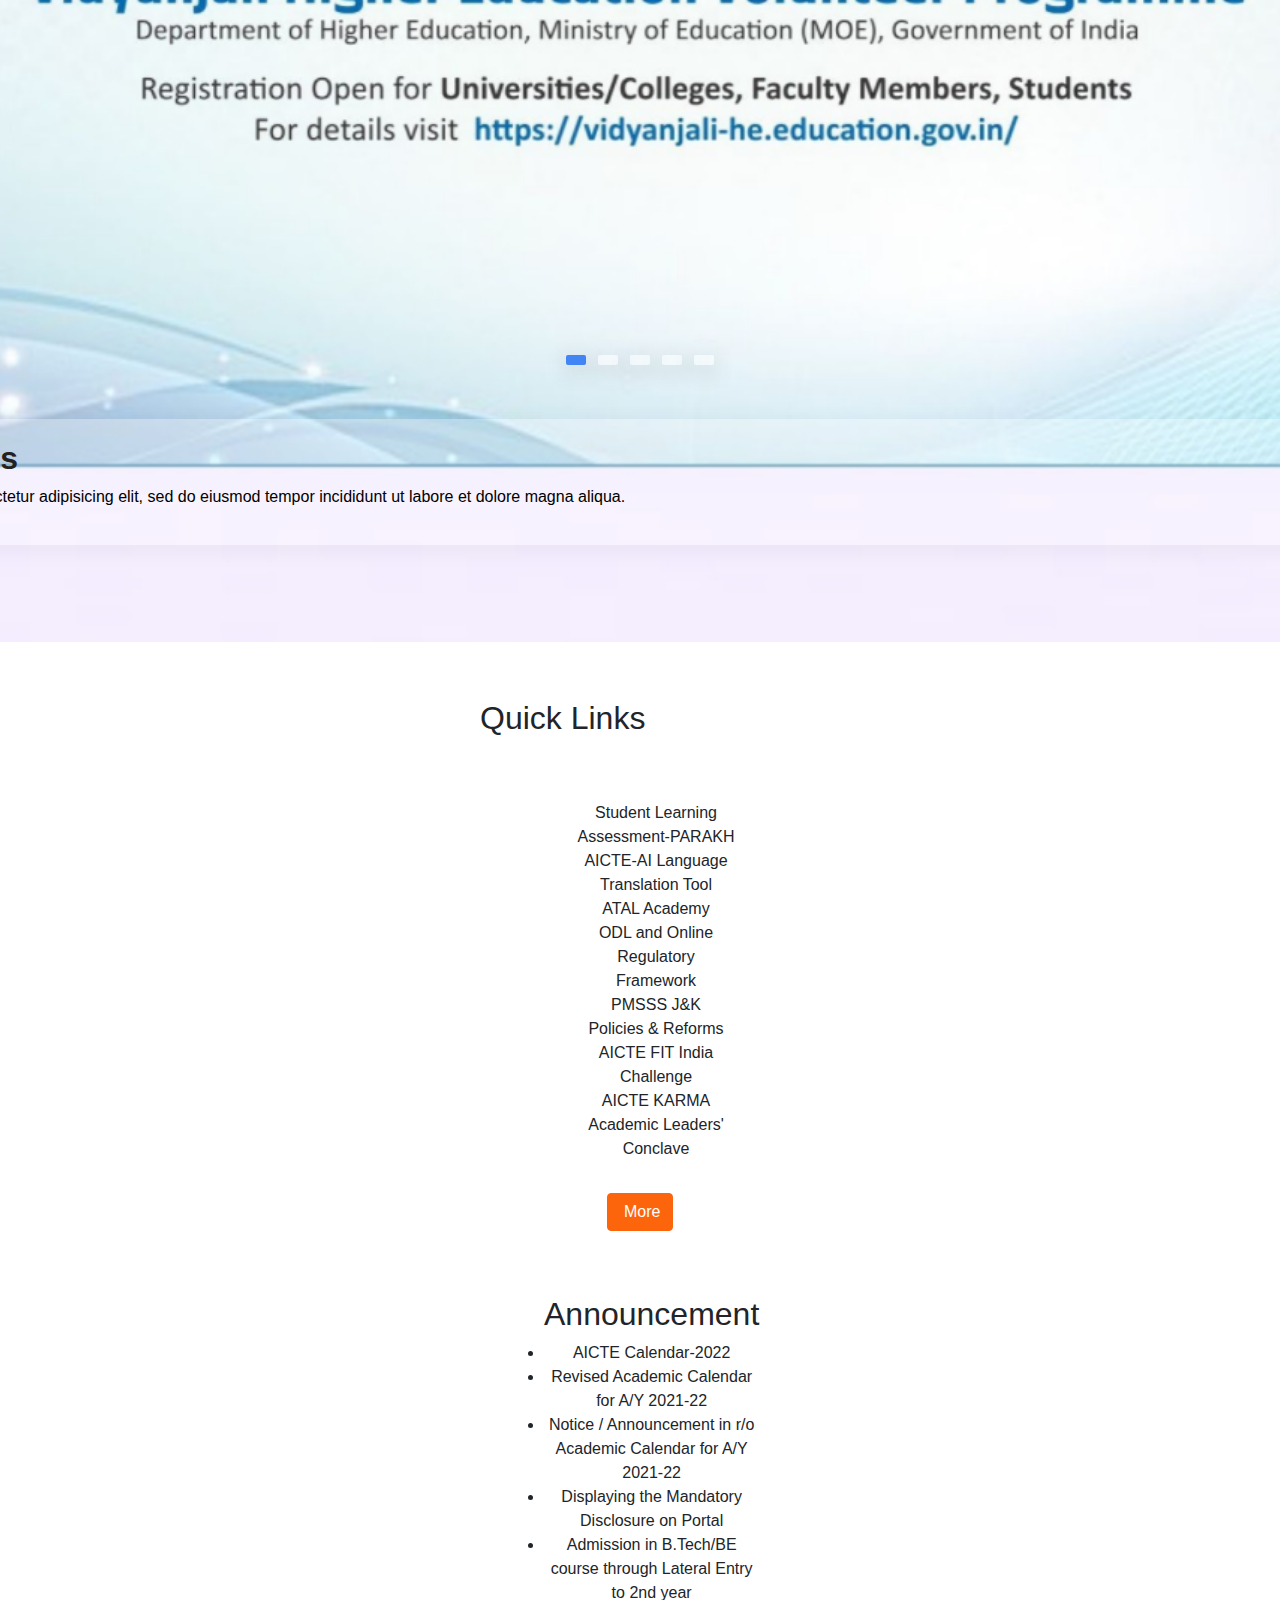
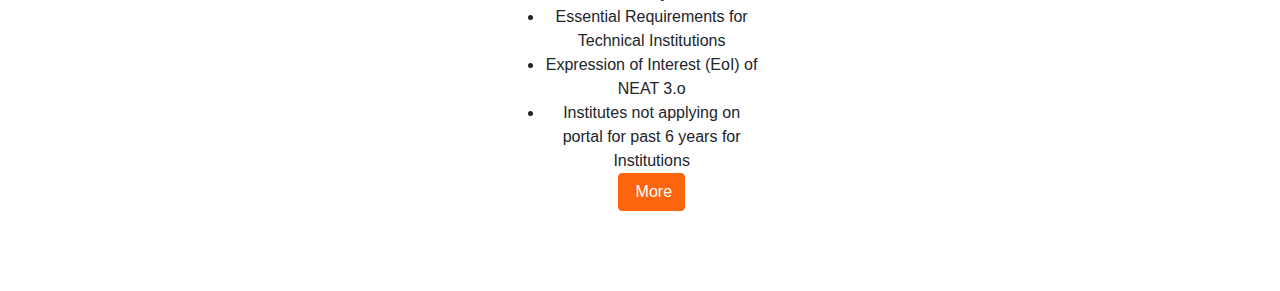
==== home.html @ 205cedb3 "" ====
<!DOCTYPE html>
<html lang="en">

<head>
  <meta charset="UTF-8">
  <meta http-equiv="X-UA-Compatible" content="IE=edge">
  <meta name="viewport" content="width=device-width, initial-scale=1.0">
  <title>Document</title>
  <link rel="stylesheet" href="./assets/bootstrap/css/bootstrap.min.css">
  <link rel="stylesheet" href="/assets/css/home.css">
  <script src="https://code.jquery.com/jquery-1.10.2.js"></script>
  <link rel="stylesheet" href="https://cdnjs.cloudflare.com/ajax/libs/font-awesome/5.15.3/css/all.min.css">
</head>

<body>

  <div class="slider">
    <div class="slide active">
      <img src="./assets/img/1.PNG" alt="">
      <div class="info">
        <h2>Winter Mountains</h2>
        <p>Lorem ipsum dolor sit amet, consectetur adipisicing elit, sed do eiusmod tempor incididunt ut labore et
          dolore magna aliqua.</p>
      </div>
    </div>
    <div class="slide">
      <img src="./assets/img/2.png" alt="">
      <div class="info">
        <h2>Tropical Desert</h2>
        <p>Lorem ipsum dolor sit amet, consectetur adipisicing elit, sed do eiusmod tempor incididunt ut labore et
          dolore magna aliqua.</p>
      </div>
    </div>
    <div class="slide">
      <img src="./assets/img/3.jpg" alt="">
      <div class="info">
        <h2>Steaming Volcanoes</h2>
        <p>Lorem ipsum dolor sit amet, consectetur adipisicing elit, sed do eiusmod tempor incididunt ut labore et
          dolore magna aliqua.</p>
      </div>
    </div>
    <div class="slide">
      <img src="./assets/img/4.jpg" alt="">
      <div class="info">
        <h2>Mountain River</h2>
        <p>Lorem ipsum dolor sit amet, consectetur adipisicing elit, sed do eiusmod tempor incididunt ut labore et
          dolore magna aliqua.</p>
      </div>
    </div>
    <div class="slide">
      <img src="./assets/img/5.jpg" alt="">
      <div class="info">
        <h2>Egypt Pyramids</h2>
        <p>Lorem ipsum dolor sit amet, consectetur adipisicing elit, sed do eiusmod tempor incididunt ut labore et
          dolore magna aliqua.</p>
      </div>
    </div>
    <div class="navigation">
      <i class="fas fa-chevron-left prev-btn"></i>
      <i class="fas fa-chevron-right next-btn"></i>
    </div>
    <div class="navigation-visibility">
      <div class="slide-icon active"></div>
      <div class="slide-icon"></div>
      <div class="slide-icon"></div>
      <div class="slide-icon"></div>
      <div class="slide-icon"></div>
    </div>
  </div>




  <div id="sidebar-first" class="sidebar col-md-3">
    <div class="region region-sidebar-first">
      <div id="block-menu-block-2--2" class="block block-menu-block">

        <h2>Quick Links</h2>

        <div class="parent">
          <div class="child">
            <div class="menu-block-wrapper menu-block-2 menu-name-menu-quick-links parent-mlid-0 menu-level-1">
              <ul class="menu" style="list-style-type: none">
                <li class="first leaf menu-mlid-2004"><a>Student Learning Assessment-PARAKH</a></li>
                <li class="leaf menu-mlid-1967"><a>AICTE-AI Language Translation Tool</a></li>
                <li class="leaf menu-mlid-1830"><a>ATAL Academy</a></li>
                <li class="leaf menu-mlid-1959"><a>ODL and Online Regulatory Framework</a></li>
                <li class="leaf menu-mlid-1716"><a>PMSSS J&amp;K </a></li>
                <li class="leaf menu-mlid-1919"><a>Policies &amp; Reforms</a></li>
                <li class="leaf menu-mlid-2001"><a>AICTE FIT India Challenge</a></li>
                <li class="leaf menu-mlid-2018"><a>AICTE KARMA</a></li>
                <li class="last leaf menu-mlid-2025"><a>Academic Leaders' Conclave </a></li>
              </ul>
            </div>
            <div class="child">
              <div class="content">
                <p><a class="btn btn-primary" href="bureaus/quick-link"><span
                      class="glyphicon glyphicon-plus-sign"></span>&nbsp;More</a></p>
              </div>
            </div>
          </div>

          <div class="child">
            <div class="region region-sidebar-second">
              <div id="block-views-announcement-block--2" class="block block-views">
                <h2>Announcement</h2>
                <div class="content">
                  <div
                    class="view view-announcement view-id-announcement view-display-id-block view-dom-id-a617e29e8ae1b99a4dce8a68656f9aab">
                    <div class="view-content">
                      <div class="views-row views-row-1 views-row-odd views-row-first">
                        <li class="views-field views-field-title"><a target="_blank">AICTE Calendar-2022 </a></li>
                      </div>

                      <div class="views-row views-row-2 views-row-even">
                        <li class="views-field views-field-title"><a target="_blank">Revised Academic Calendar for A/Y
                            2021-22</a></li>
                      </div>

                      <div class="views-row views-row-3 views-row-odd">
                        <li class="views-field views-field-title"><a target="_blank">Notice / Announcement in r/o
                            Academic
                            Calendar for A/Y 2021-22</a></li>
                      </div>

                      <div class="views-row views-row-4 views-row-even">
                        <li class="views-field views-field-title"><a target="_blank">Displaying the Mandatory Disclosure
                            on
                            Portal</a></li>
                      </div>

                      <div class="views-row views-row-5 views-row-odd">
                        <li class="views-field views-field-title"><a target="_blank">Admission in B.Tech/BE course
                            through
                            Lateral Entry to 2nd year</a></li>
                      </div>

                      <div class="views-row views-row-6 views-row-even">
                        <li class="views-field views-field-title"><a target="_blank">Essential Requirements for
                            Technical
                            Institutions</a></li>
                      </div>

                      <div class="views-row views-row-7 views-row-odd">
                        <li class="views-field views-field-title"><a>Expression of Interest (EoI) of NEAT 3.o</a></li>
                      </div>

                      <div class="views-row views-row-8 views-row-even views-row-last">
                        <li class="views-field views-field-title"><a target="_blank">Institutes not applying on portal
                            for past 6
                            years for Institutions</a></>
                      </div>
                    </div>
                  </div>
                </div>
              </div>

              <div id="block-block-8--2" class="block block-block">
                <div class="content">
                  <p><a class="btn btn-primary"><span class="glyphicon glyphicon-plus-sign"></span>&nbsp;More</a></p>
                </div>
              </div>
            </div>
          </div>

        </div>
      </div>
    </div>



  </div>
  </div>
  <script src="./assets/bootstrap/js/bootstrap.min.js"></script>
  <script src="./assets/js/home.js"></script>
</body>

</html>
---- assets/css/home.css ----
@import url('https://fonts.googleapis.com/css2?family=Montserrat:ital,wght@0,200;0,400;0,700;1,100;1,400&display=swap');

.carousel-item img {
    /* position: absolute; */
    object-fit: cover;
    width: 100%;
    top: 0;
    left: 0;
    min-height: 572px;
    background: rgba(0, 0, 0, 0.7);
}

h3,
p {
    color: black;
}

@import url('https://fonts.googleapis.com/css2?family=Poppins:wght@100;200;300;400;500;600;700;800;900&display=swap');

* {
    margin: 0;
    padding: 0;
    box-sizing: border-box;
    font-family: "Poppins", sans-serif;
}

body {
    overflow-x: hidden;
    margin-top: 305px;
    display: flex;
    justify-content: center;
    align-items: center;
    /* background: #000116; */
    flex-direction: column;
}

.slider {
    position: relative;
    /* background: #000116; */
    width: 1920px;
    min-height: 1080px;
    overflow: hidden;
}

.slider .slide {
    position: absolute;
    width: 100%;
    height: 100%;
    clip-path: circle(0% at 0 50%);
}

.slider .slide.active {
    clip-path: circle(150% at 0 50%);
    transition: 2s;
}

.slider .slide img {
    position: absolute;
    width: 100%;
    height: 100%;
    object-fit: contain;
}

.slider .slide .info {
    position: absolute;
    color: #222;
    background: rgba(255, 255, 255, 0.3);
    width: 100%;
    margin-top: 800px;
    margin-left: 50px;
    padding: 20px;
    border-radius: 5px;
    box-shadow: 0 5px 25px rgb(1 1 1 / 5%);
}

.slider .slide .info h2 {
    font-size: 2em;
    font-weight: 800;
}

.slider .slide .info p {
    font-size: 1em;
    font-weight: 400;
}

.navigation {
    height: 500px;
    display: flex;
    align-items: center;
    justify-content: space-between;
    opacity: 0;
    transition: opacity 0.5s ease;
}

.slider:hover .navigation {
    opacity: 1;
}

.prev-btn,
.next-btn {
    z-index: 999;
    font-size: 2em;
    color: #222;
    background: rgba(255, 255, 255, 0.8);
    padding: 10px;
    cursor: pointer;
}

.prev-btn {
    border-top-right-radius: 3px;
    border-bottom-right-radius: 3px;
}

.next-btn {
    border-top-left-radius: 3px;
    border-bottom-left-radius: 3px;
}

.navigation-visibility {
    z-index: 999;
    display: flex;
    justify-content: center;
}

.navigation-visibility .slide-icon {
    z-index: 999;
    background: rgba(255, 255, 255, 0.5);
    width: 20px;
    height: 10px;
    transform: translateY(-50px);
    margin: 286px 6px;
    border-radius: 2px;
    box-shadow: 0 5px 25px rgb(1 1 1 / 20%);
}

.navigation-visibility .slide-icon.active {
    background: #4285F4;
}

@media (max-width: 900px) {
    .slider {
        width: 100%;
    }

    .slider .slide .info {
        position: relative;
        width: 80%;
        margin-left: auto;
        margin-right: auto;
    }
}

@media (max-width: 500px) {
    .slider .slide .info h2 {
        font-size: 1.8em;
        line-height: 40px;
    }

    .slider .slide .info p {
        font-size: 0.9em;
    }
}

.parent {
    margin: 1rem;
    padding: 2rem 2rem;
    text-align: center;
  }
  .child {
    display: inline-block;
    padding: 1rem 1rem;
    vertical-align: middle;
  }
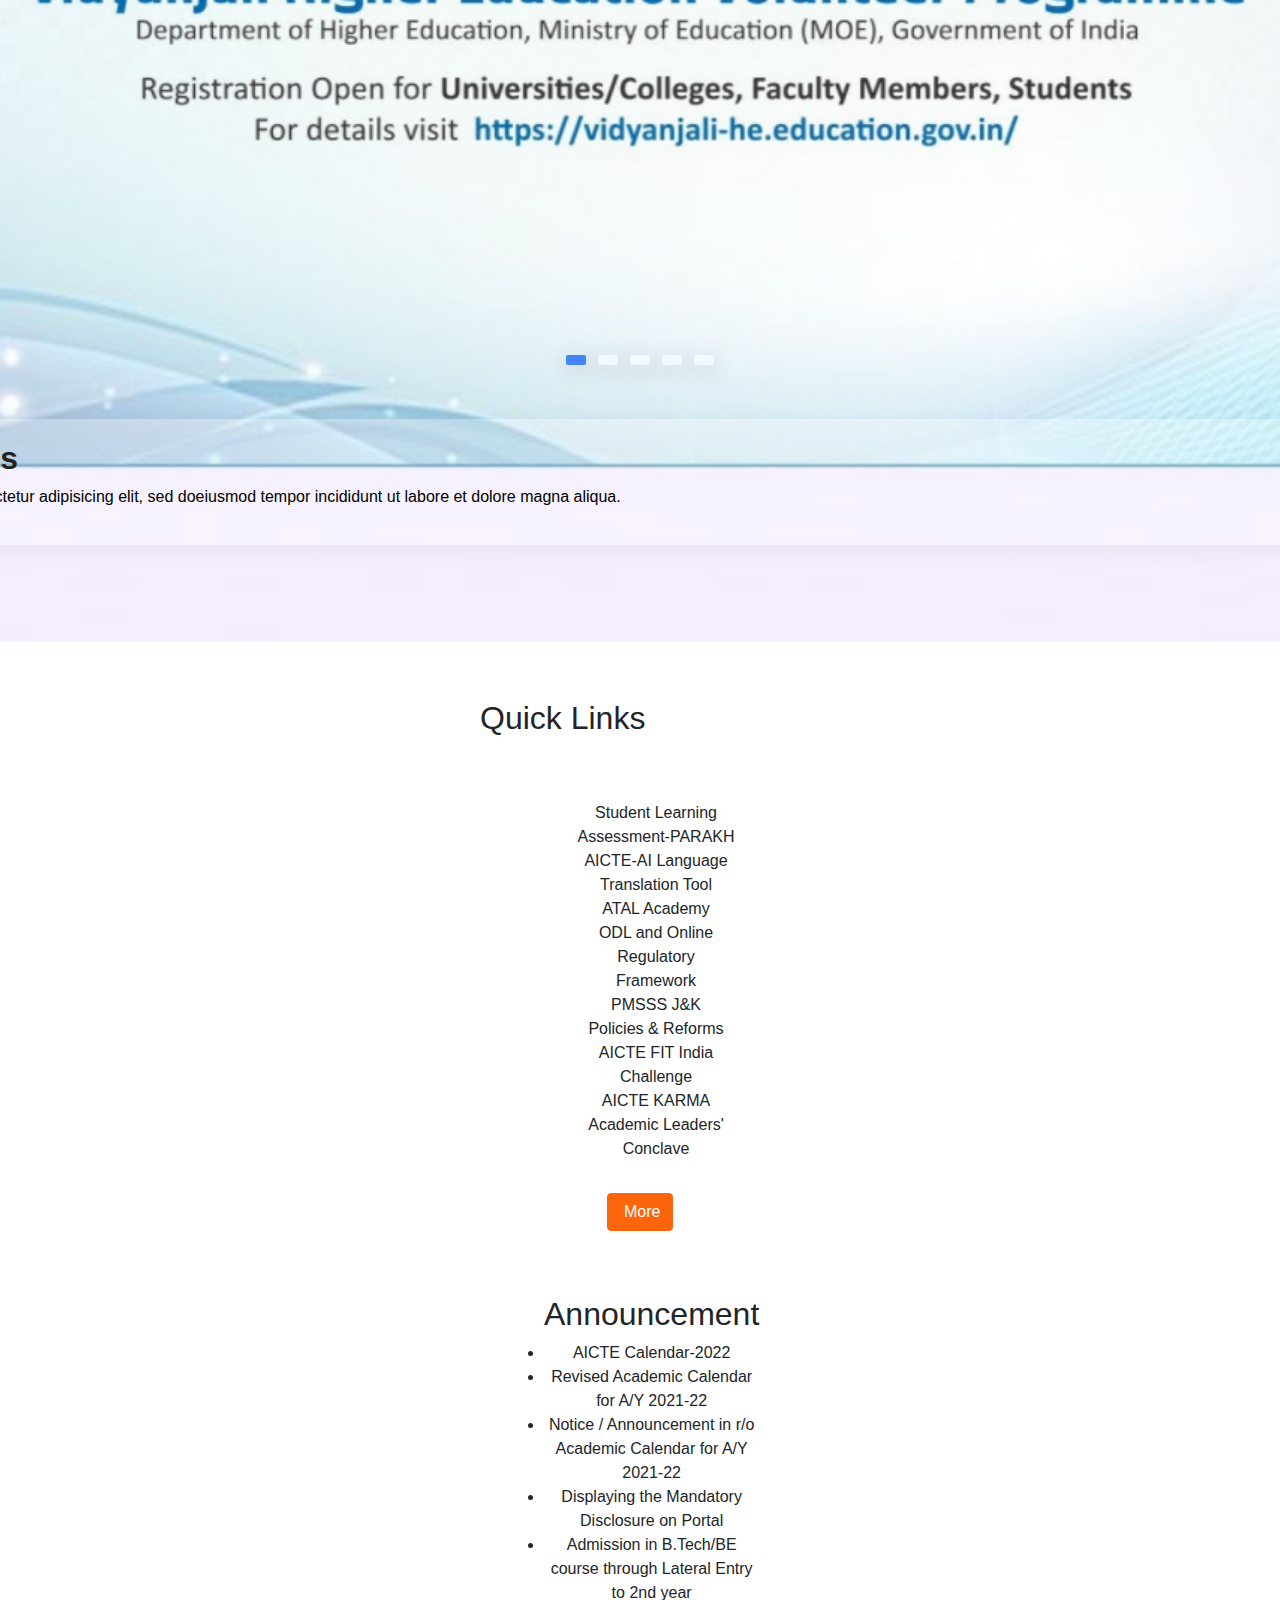
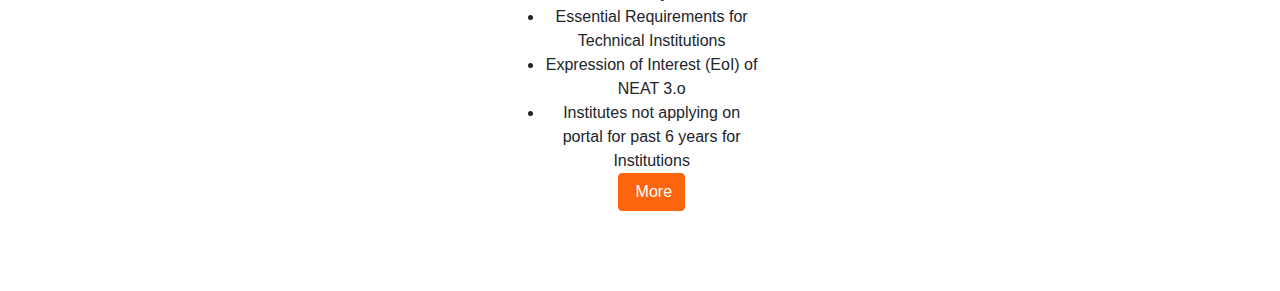
==== commit 5e00245c: "Merge branch 'main' of https://github.com/SSM200/SIH_March_2022" ====
--- a/home.html
+++ b/home.html
@@ -10,17 +10,31 @@
   <link rel="stylesheet" href="/assets/css/home.css">
   <script src="https://code.jquery.com/jquery-1.10.2.js"></script>
   <link rel="stylesheet" href="https://cdnjs.cloudflare.com/ajax/libs/font-awesome/5.15.3/css/all.min.css">
+  
+  <script src="./assets/bootstrap/js/bootstrap.min.js"></script>
+  <script src="./assets/js/home.js"></script>
 </head>
 
 <body>
+  <!--Navigation bar-->
+  <div id="nav-placeholder">
+
+  </div>
+
+  <script>
+    $(function () {
+      $("#nav-placeholder").load("nav.html");
+    });
+  </script>
+  <!--end of Navigation bar-->
 
   <div class="slider">
     <div class="slide active">
       <img src="./assets/img/1.PNG" alt="">
       <div class="info">
         <h2>Winter Mountains</h2>
-        <p>Lorem ipsum dolor sit amet, consectetur adipisicing elit, sed do eiusmod tempor incididunt ut labore et
-          dolore magna aliqua.</p>
+        <p>Lorem ipsum dolor sit amet, consectetur adipisicing elit, sed doeiusmod tempor incididunt ut labore et dolore
+          magna aliqua.</p>
       </div>
     </div>
     <div class="slide">
@@ -146,9 +160,7 @@
                       </div>
 
                       <div class="views-row views-row-8 views-row-even views-row-last">
-                        <li class="views-field views-field-title"><a target="_blank">Institutes not applying on portal
-                            for past 6
-                            years for Institutions</a></>
+                        <li class="views-field views-field-title"><a target="_blank">Institutes not applying on portal for past 6 years for Institutions</a></li>
                       </div>
                     </div>
                   </div>
@@ -170,9 +182,6 @@
 
 
   </div>
-  </div>
-  <script src="./assets/bootstrap/js/bootstrap.min.js"></script>
-  <script src="./assets/js/home.js"></script>
 </body>
 
 </html>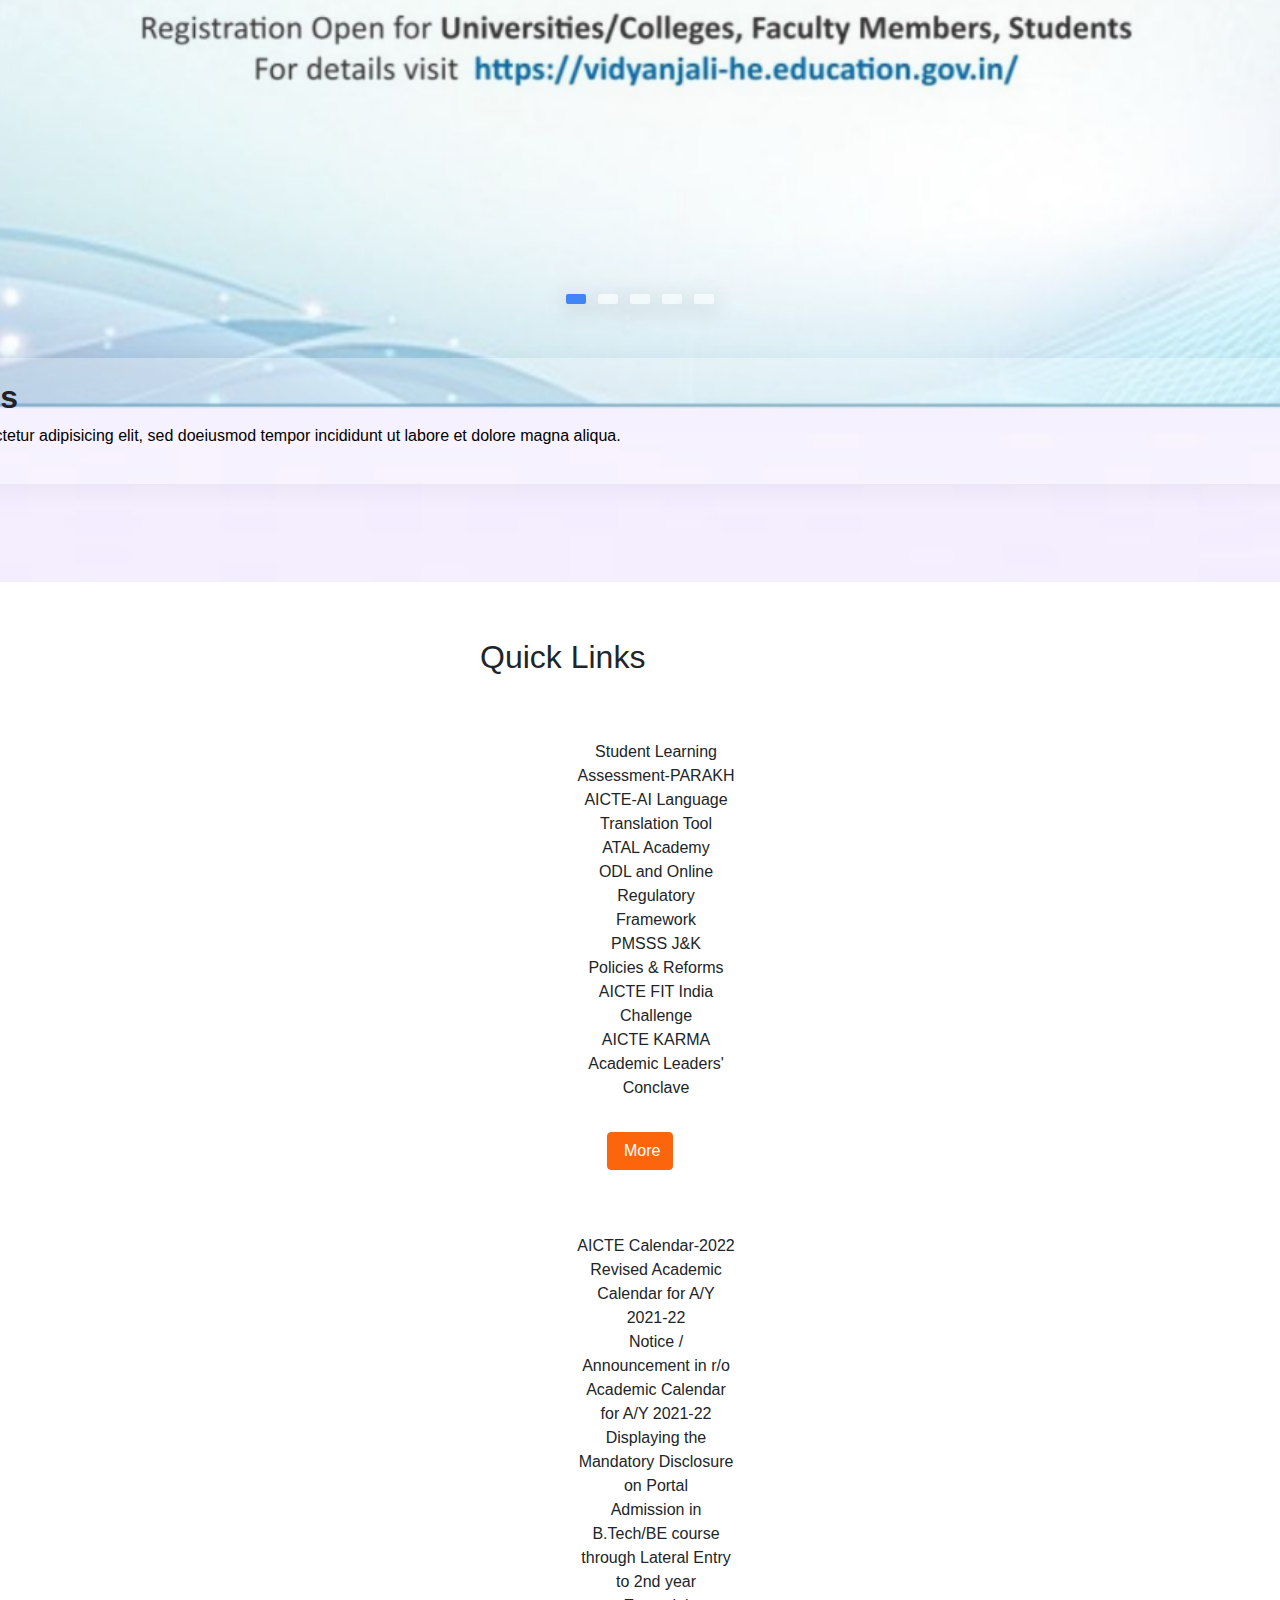
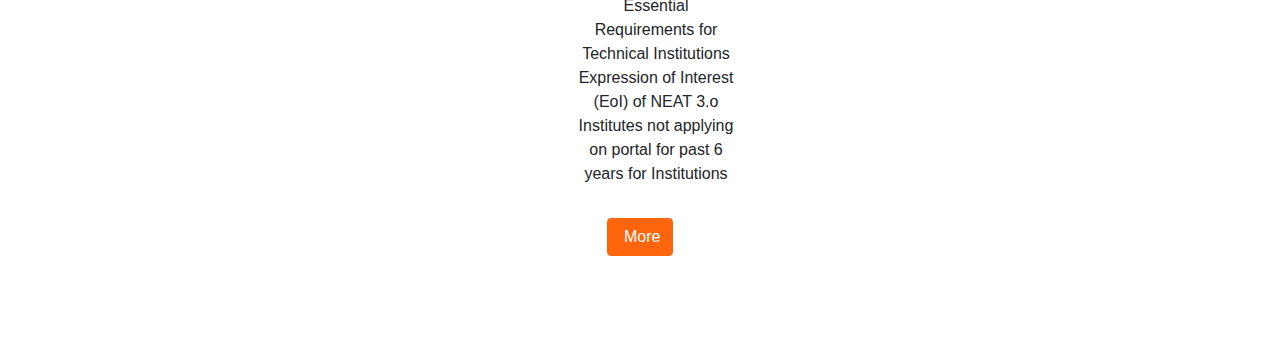
==== commit 6ab910de: "" ====
--- a/home.html
+++ b/home.html
@@ -115,62 +115,22 @@
           </div>
 
           <div class="child">
-            <div class="region region-sidebar-second">
-              <div id="block-views-announcement-block--2" class="block block-views">
-                <h2>Announcement</h2>
-                <div class="content">
-                  <div
-                    class="view view-announcement view-id-announcement view-display-id-block view-dom-id-a617e29e8ae1b99a4dce8a68656f9aab">
-                    <div class="view-content">
-                      <div class="views-row views-row-1 views-row-odd views-row-first">
-                        <li class="views-field views-field-title"><a target="_blank">AICTE Calendar-2022 </a></li>
-                      </div>
-
-                      <div class="views-row views-row-2 views-row-even">
-                        <li class="views-field views-field-title"><a target="_blank">Revised Academic Calendar for A/Y
-                            2021-22</a></li>
-                      </div>
-
-                      <div class="views-row views-row-3 views-row-odd">
-                        <li class="views-field views-field-title"><a target="_blank">Notice / Announcement in r/o
-                            Academic
-                            Calendar for A/Y 2021-22</a></li>
-                      </div>
-
-                      <div class="views-row views-row-4 views-row-even">
-                        <li class="views-field views-field-title"><a target="_blank">Displaying the Mandatory Disclosure
-                            on
-                            Portal</a></li>
-                      </div>
-
-                      <div class="views-row views-row-5 views-row-odd">
-                        <li class="views-field views-field-title"><a target="_blank">Admission in B.Tech/BE course
-                            through
-                            Lateral Entry to 2nd year</a></li>
-                      </div>
-
-                      <div class="views-row views-row-6 views-row-even">
-                        <li class="views-field views-field-title"><a target="_blank">Essential Requirements for
-                            Technical
-                            Institutions</a></li>
-                      </div>
-
-                      <div class="views-row views-row-7 views-row-odd">
-                        <li class="views-field views-field-title"><a>Expression of Interest (EoI) of NEAT 3.o</a></li>
-                      </div>
-
-                      <div class="views-row views-row-8 views-row-even views-row-last">
-                        <li class="views-field views-field-title"><a target="_blank">Institutes not applying on portal for past 6 years for Institutions</a></li>
-                      </div>
-                    </div>
-                  </div>
-                </div>
-              </div>
-
-              <div id="block-block-8--2" class="block block-block">
-                <div class="content">
-                  <p><a class="btn btn-primary"><span class="glyphicon glyphicon-plus-sign"></span>&nbsp;More</a></p>
-                </div>
+            <div class="menu-block-wrapper menu-block-2 menu-name-menu-quick-links parent-mlid-0 menu-level-1">
+              <ul class="menu" style="list-style-type: none">
+                <li class="first leaf menu-mlid-2004"><a>AICTE Calendar-2022</a></li>
+                <li class="leaf menu-mlid-1967"><a>Revised Academic Calendar for A/Y 2021-22</a></li>
+                <li class="leaf menu-mlid-1830"><a>Notice / Announcement in r/o Academic Calendar for A/Y 2021-22</a></li>
+                <li class="leaf menu-mlid-1959"><a>Displaying the Mandatory Disclosure on Portal</a></li>
+                <li class="leaf menu-mlid-1716"><a>Admission in B.Tech/BE course through Lateral Entry to 2nd year</a></li>
+                <li class="leaf menu-mlid-1919"><a>Essential Requirements for Technical Institutions</a></li>
+                <li class="leaf menu-mlid-2001"><a>Expression of Interest (EoI) of NEAT 3.o</a></li>
+                <li class="leaf menu-mlid-2018"><a>Institutes not applying on portal for past 6 years for Institutions</a></li>
+              </ul>
+            </div>
+            <div class="child">
+              <div class="content">
+                <p><a class="btn btn-primary" href="bureaus/quick-link"><span
+                      class="glyphicon glyphicon-plus-sign"></span>&nbsp;More</a></p>
               </div>
             </div>
           </div>
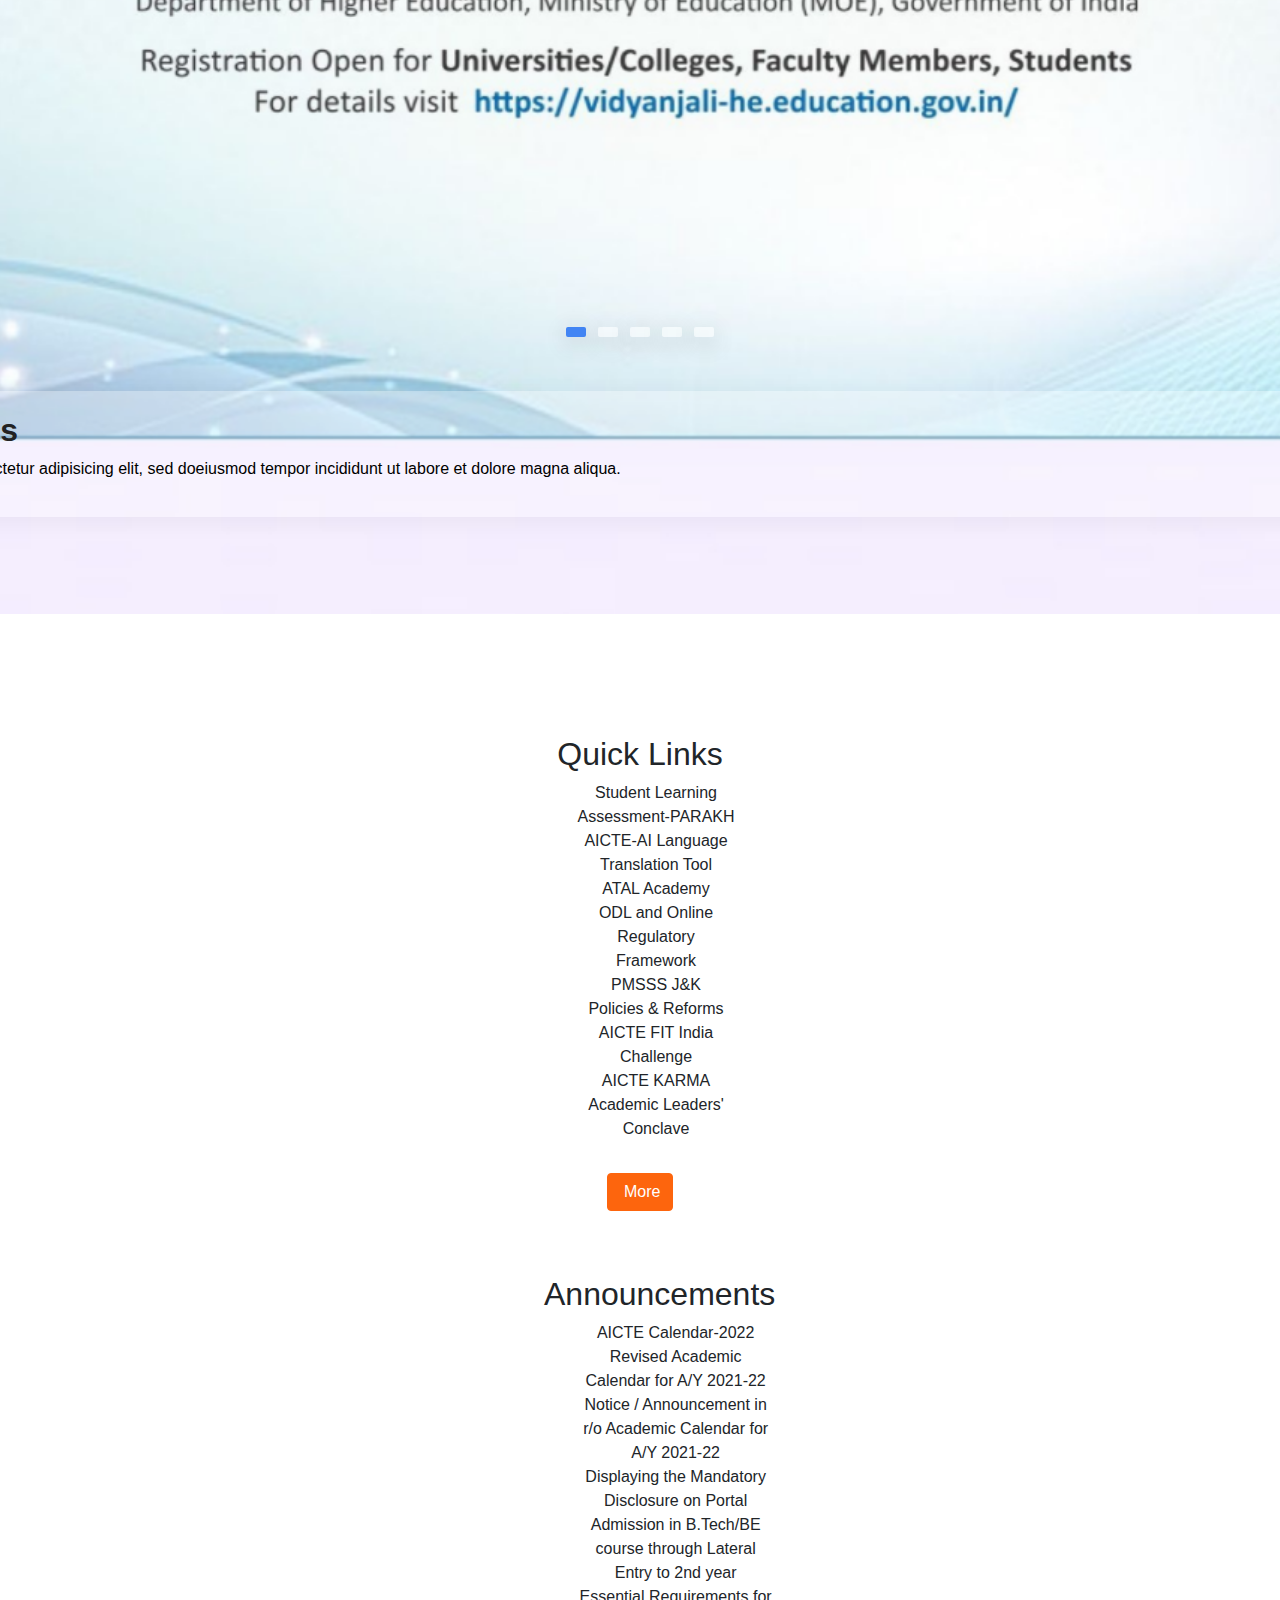
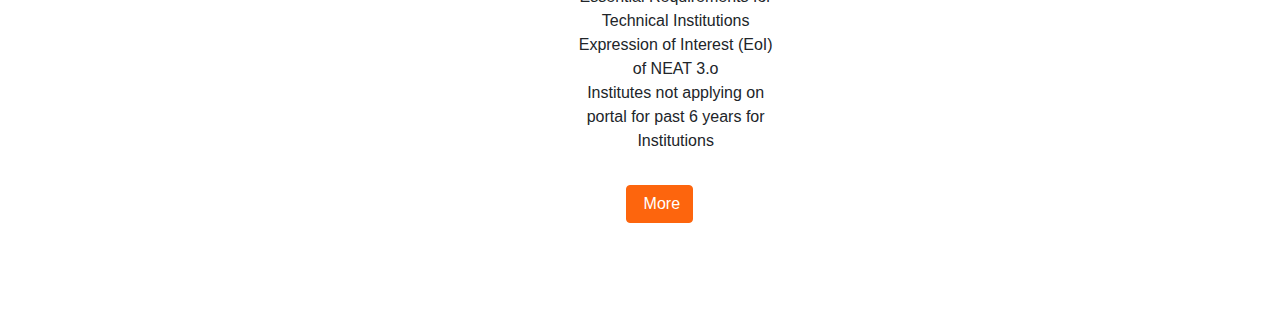
==== commit 2c5b4372: "" ====
--- a/home.html
+++ b/home.html
@@ -89,10 +89,9 @@
     <div class="region region-sidebar-first">
       <div id="block-menu-block-2--2" class="block block-menu-block">
 
-        <h2>Quick Links</h2>
-
         <div class="parent">
           <div class="child">
+            <h2>Quick Links</h2>
             <div class="menu-block-wrapper menu-block-2 menu-name-menu-quick-links parent-mlid-0 menu-level-1">
               <ul class="menu" style="list-style-type: none">
                 <li class="first leaf menu-mlid-2004"><a>Student Learning Assessment-PARAKH</a></li>
@@ -115,6 +114,7 @@
           </div>
 
           <div class="child">
+            <h2>Announcements</h2>
             <div class="menu-block-wrapper menu-block-2 menu-name-menu-quick-links parent-mlid-0 menu-level-1">
               <ul class="menu" style="list-style-type: none">
                 <li class="first leaf menu-mlid-2004"><a>AICTE Calendar-2022</a></li>
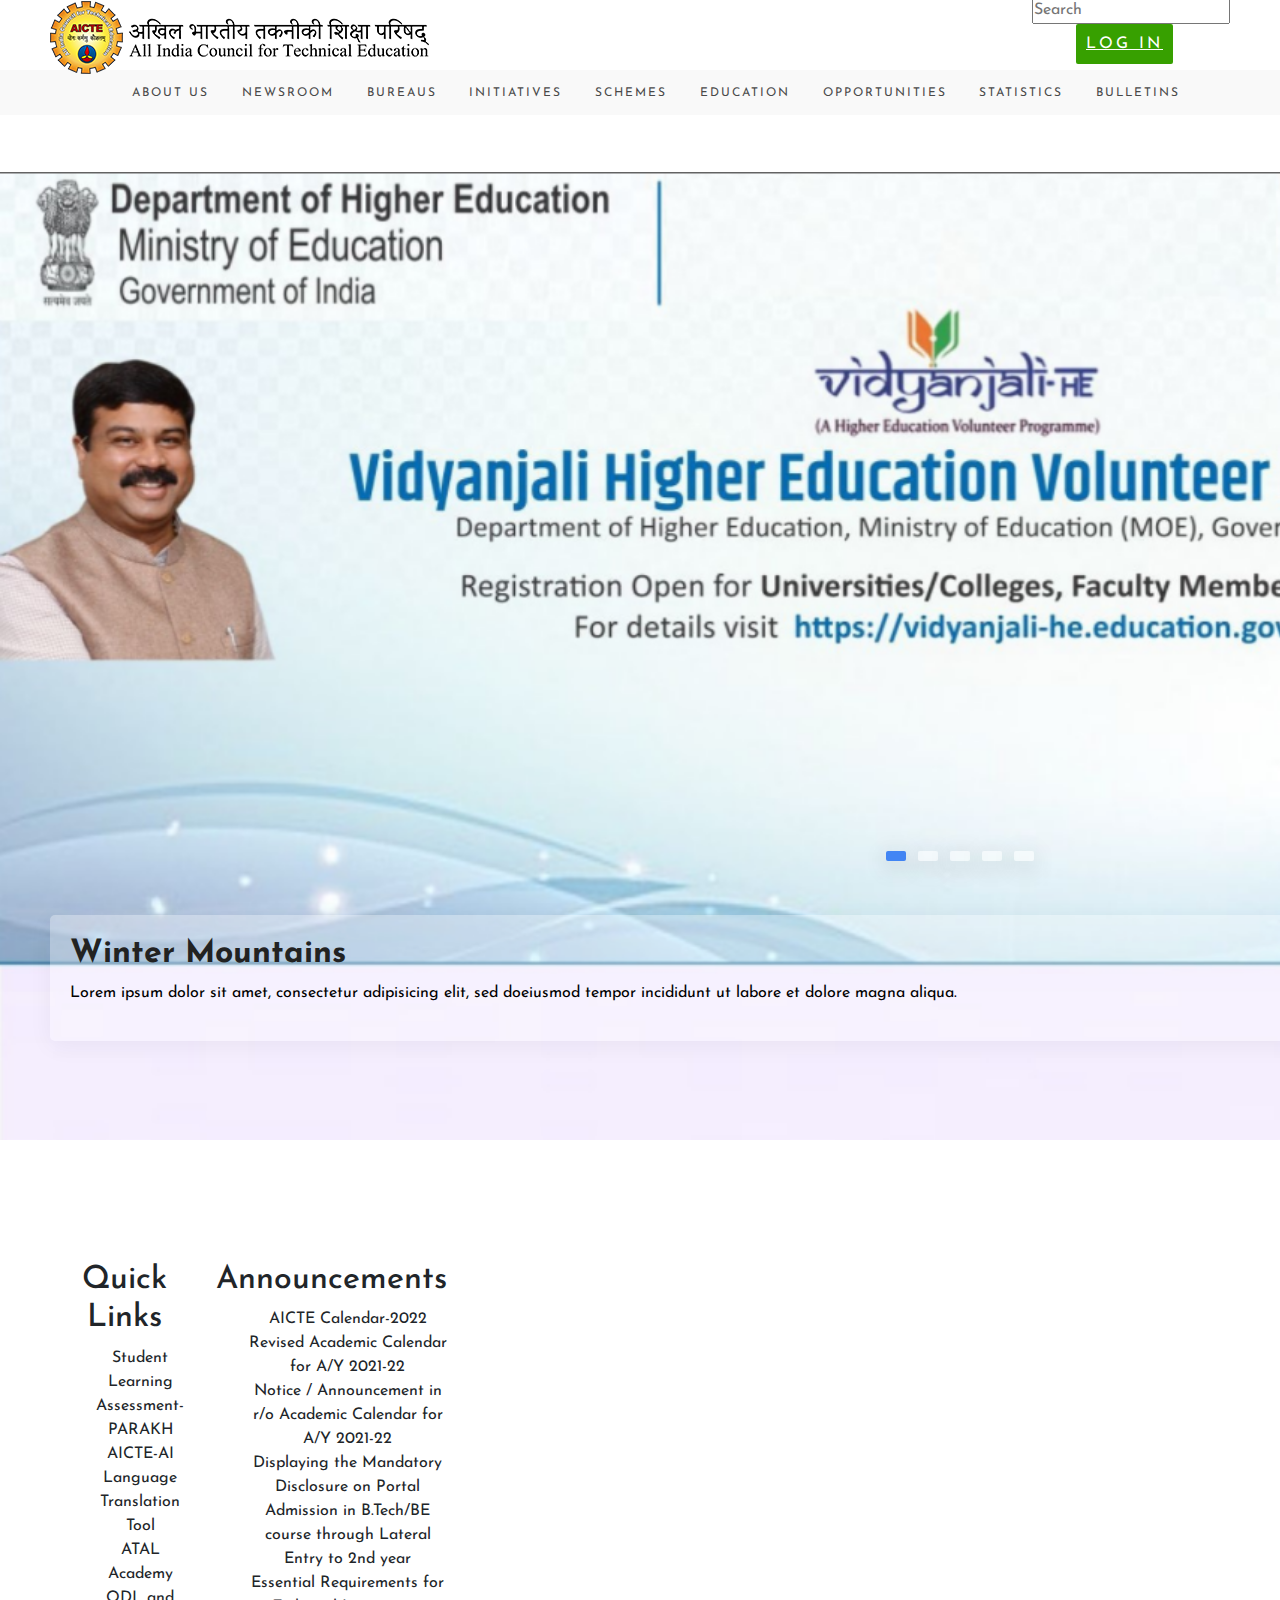
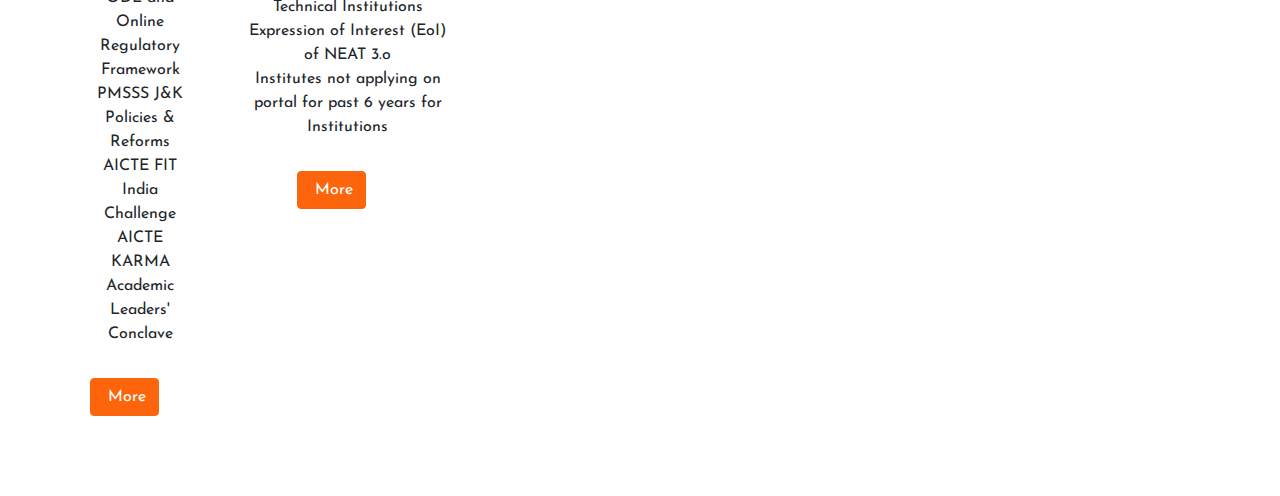
==== commit 85d77ba3: "" ====
--- a/home.html
+++ b/home.html
@@ -23,7 +23,7 @@
 
   <script>
     $(function () {
-      $("#nav-placeholder").load("nav.html");
+      $("#nav-placeholder").load("navbar.html");
     });
   </script>
   <!--end of Navigation bar-->
@@ -89,8 +89,8 @@
     <div class="region region-sidebar-first">
       <div id="block-menu-block-2--2" class="block block-menu-block">
 
-        <div class="parent">
-          <div class="child">
+        <div class="parent d-flex">
+          <div class="child ">
             <h2>Quick Links</h2>
             <div class="menu-block-wrapper menu-block-2 menu-name-menu-quick-links parent-mlid-0 menu-level-1">
               <ul class="menu" style="list-style-type: none">
--- a/assets/css/home.css
+++ b/assets/css/home.css
@@ -9,6 +9,18 @@
     min-height: 572px;
     background: rgba(0, 0, 0, 0.7);
 }
+
+.parent {
+    margin: 1rem;
+    padding: 2rem 2rem;
+    justify-content: space-between;
+    text-align: center;
+  }
+  .child {
+    display: inline-block;
+    padding: 1rem 1rem;
+    vertical-align: middle;
+  }
 
 h3,
 p {
@@ -26,8 +38,7 @@
 
 body {
     overflow-x: hidden;
-    margin-top: 305px;
-    display: flex;
+    /* display: flex; */
     justify-content: center;
     align-items: center;
     /* background: #000116; */
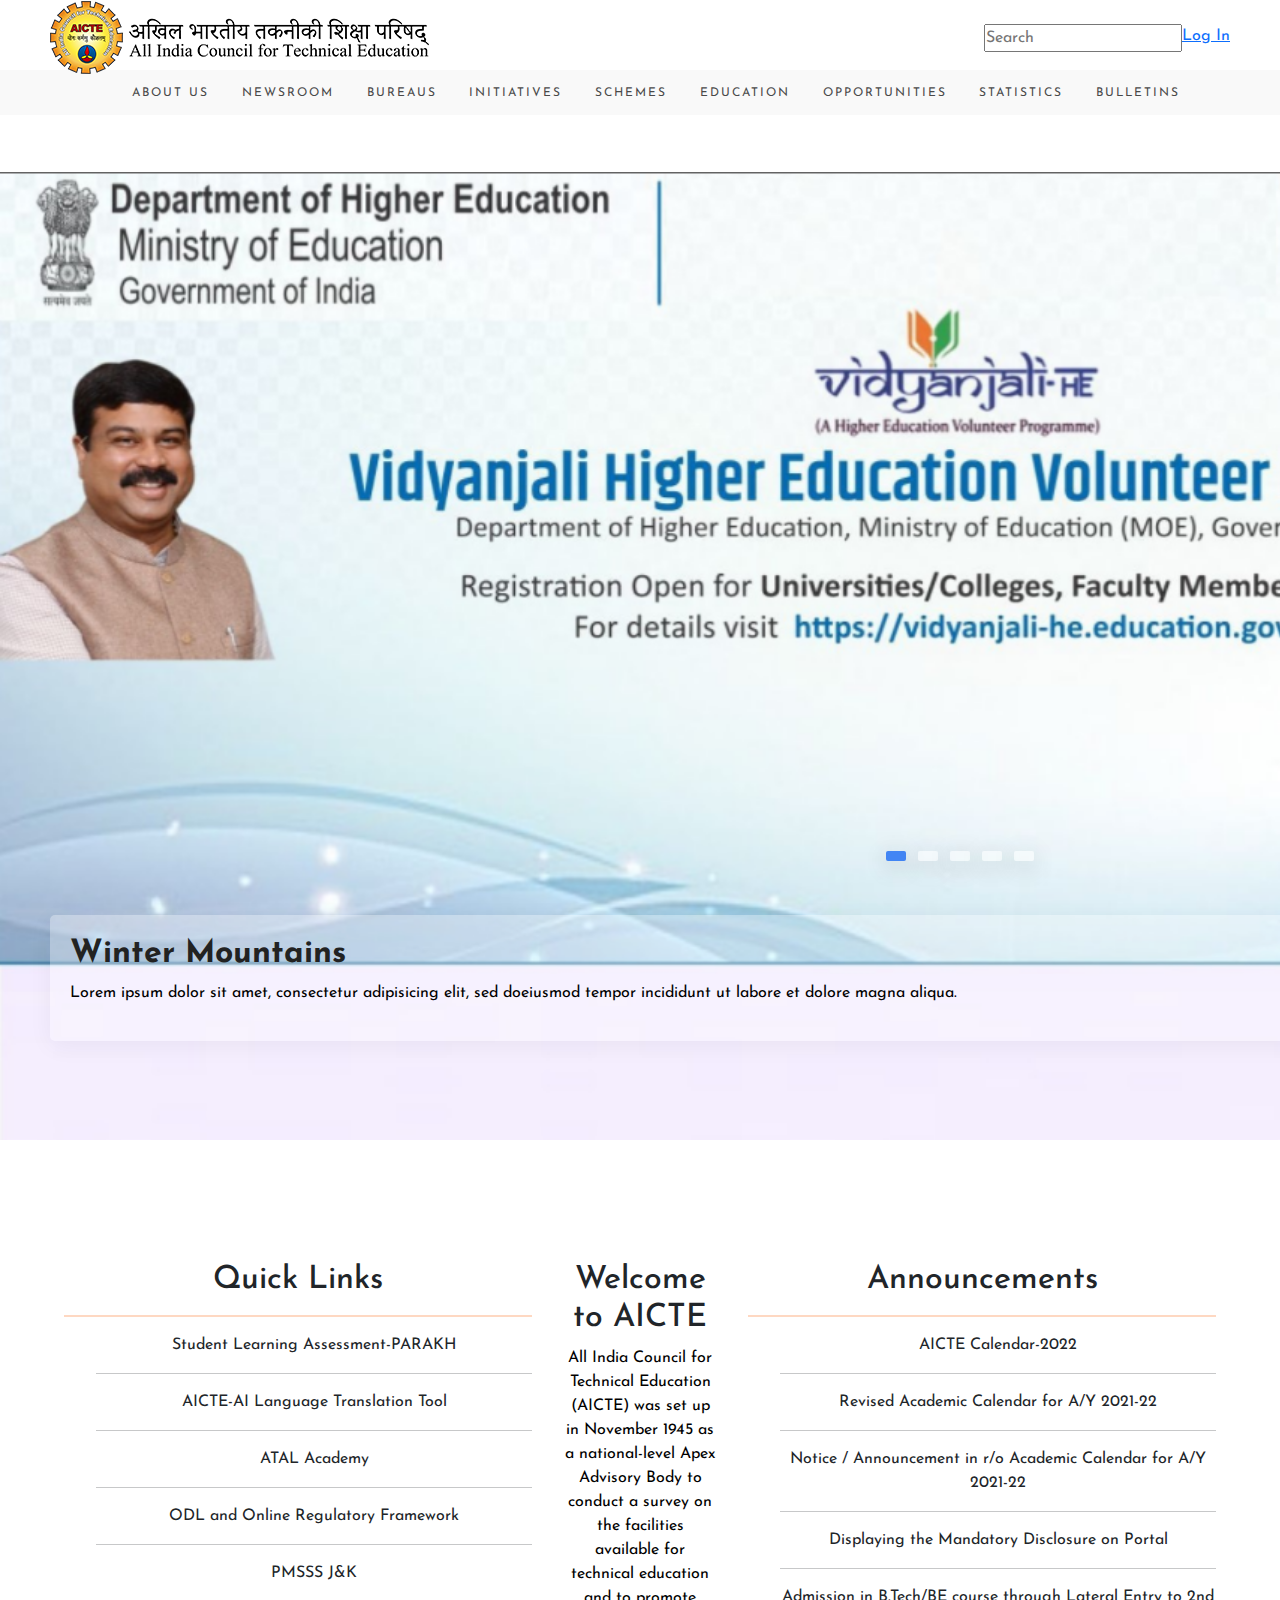
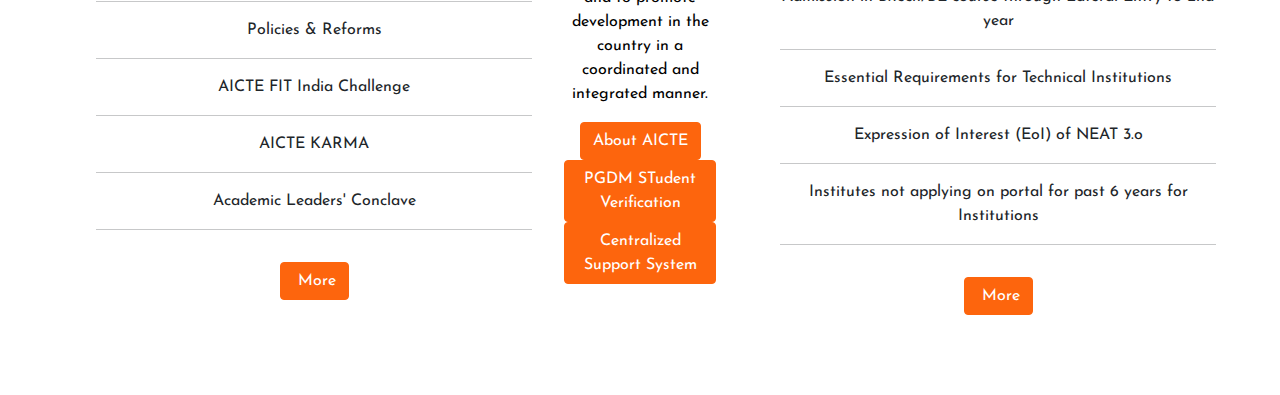
==== commit a1151501: "" ====
--- a/home.html
+++ b/home.html
@@ -87,22 +87,32 @@
 
   <div id="sidebar-first" class="sidebar col-md-3">
     <div class="region region-sidebar-first">
-      <div id="block-menu-block-2--2" class="block block-menu-block">
+      <div id="-menu-block-2--2" class="block block-menu-block">
 
-        <div class="parent d-flex">
+        <div class="parent">
           <div class="child ">
             <h2>Quick Links</h2>
+            <hr style="color: #fd650d; height: 2px;">
             <div class="menu-block-wrapper menu-block-2 menu-name-menu-quick-links parent-mlid-0 menu-level-1">
               <ul class="menu" style="list-style-type: none">
                 <li class="first leaf menu-mlid-2004"><a>Student Learning Assessment-PARAKH</a></li>
+                <hr>
                 <li class="leaf menu-mlid-1967"><a>AICTE-AI Language Translation Tool</a></li>
+                <hr>
                 <li class="leaf menu-mlid-1830"><a>ATAL Academy</a></li>
+                <hr>
                 <li class="leaf menu-mlid-1959"><a>ODL and Online Regulatory Framework</a></li>
+                <hr>
                 <li class="leaf menu-mlid-1716"><a>PMSSS J&amp;K </a></li>
+                <hr>
                 <li class="leaf menu-mlid-1919"><a>Policies &amp; Reforms</a></li>
+                <hr>
                 <li class="leaf menu-mlid-2001"><a>AICTE FIT India Challenge</a></li>
+                <hr>
                 <li class="leaf menu-mlid-2018"><a>AICTE KARMA</a></li>
+                <hr>
                 <li class="last leaf menu-mlid-2025"><a>Academic Leaders' Conclave </a></li>
+                <hr>
               </ul>
             </div>
             <div class="child">
@@ -114,17 +124,36 @@
           </div>
 
           <div class="child">
+            <h2>Welcome to AICTE</h2>
+            <p>All India Council for Technical Education (AICTE) was set up in November 1945 as a national-level Apex Advisory Body to conduct a survey on the facilities available for technical education and to promote development in the country in a coordinated and integrated manner.</p>
+            <div class="blow">
+              <button class="btn btn-primary">About AICTE</button>
+              <button class="btn btn-primary">PGDM STudent Verification</button>
+              <button class="btn btn-primary">Centralized Support System</button>
+            </div>
+          </div>
+
+          <div class="child">
             <h2>Announcements</h2>
+            <hr style="color: #fd650d; height: 2px;">
             <div class="menu-block-wrapper menu-block-2 menu-name-menu-quick-links parent-mlid-0 menu-level-1">
               <ul class="menu" style="list-style-type: none">
                 <li class="first leaf menu-mlid-2004"><a>AICTE Calendar-2022</a></li>
+                <hr>
                 <li class="leaf menu-mlid-1967"><a>Revised Academic Calendar for A/Y 2021-22</a></li>
+                <hr>
                 <li class="leaf menu-mlid-1830"><a>Notice / Announcement in r/o Academic Calendar for A/Y 2021-22</a></li>
+                <hr>
                 <li class="leaf menu-mlid-1959"><a>Displaying the Mandatory Disclosure on Portal</a></li>
+                <hr>
                 <li class="leaf menu-mlid-1716"><a>Admission in B.Tech/BE course through Lateral Entry to 2nd year</a></li>
+                <hr>
                 <li class="leaf menu-mlid-1919"><a>Essential Requirements for Technical Institutions</a></li>
+                <hr>
                 <li class="leaf menu-mlid-2001"><a>Expression of Interest (EoI) of NEAT 3.o</a></li>
+                <hr>
                 <li class="leaf menu-mlid-2018"><a>Institutes not applying on portal for past 6 years for Institutions</a></li>
+                <hr>
               </ul>
             </div>
             <div class="child">
--- a/assets/css/home.css
+++ b/assets/css/home.css
@@ -13,10 +13,13 @@
 .parent {
     margin: 1rem;
     padding: 2rem 2rem;
-    justify-content: space-between;
+    width:390%;
+    justify-content: space-around;
     text-align: center;
+    display: flex;
   }
   .child {
+      width: 500px;
     display: inline-block;
     padding: 1rem 1rem;
     vertical-align: middle;
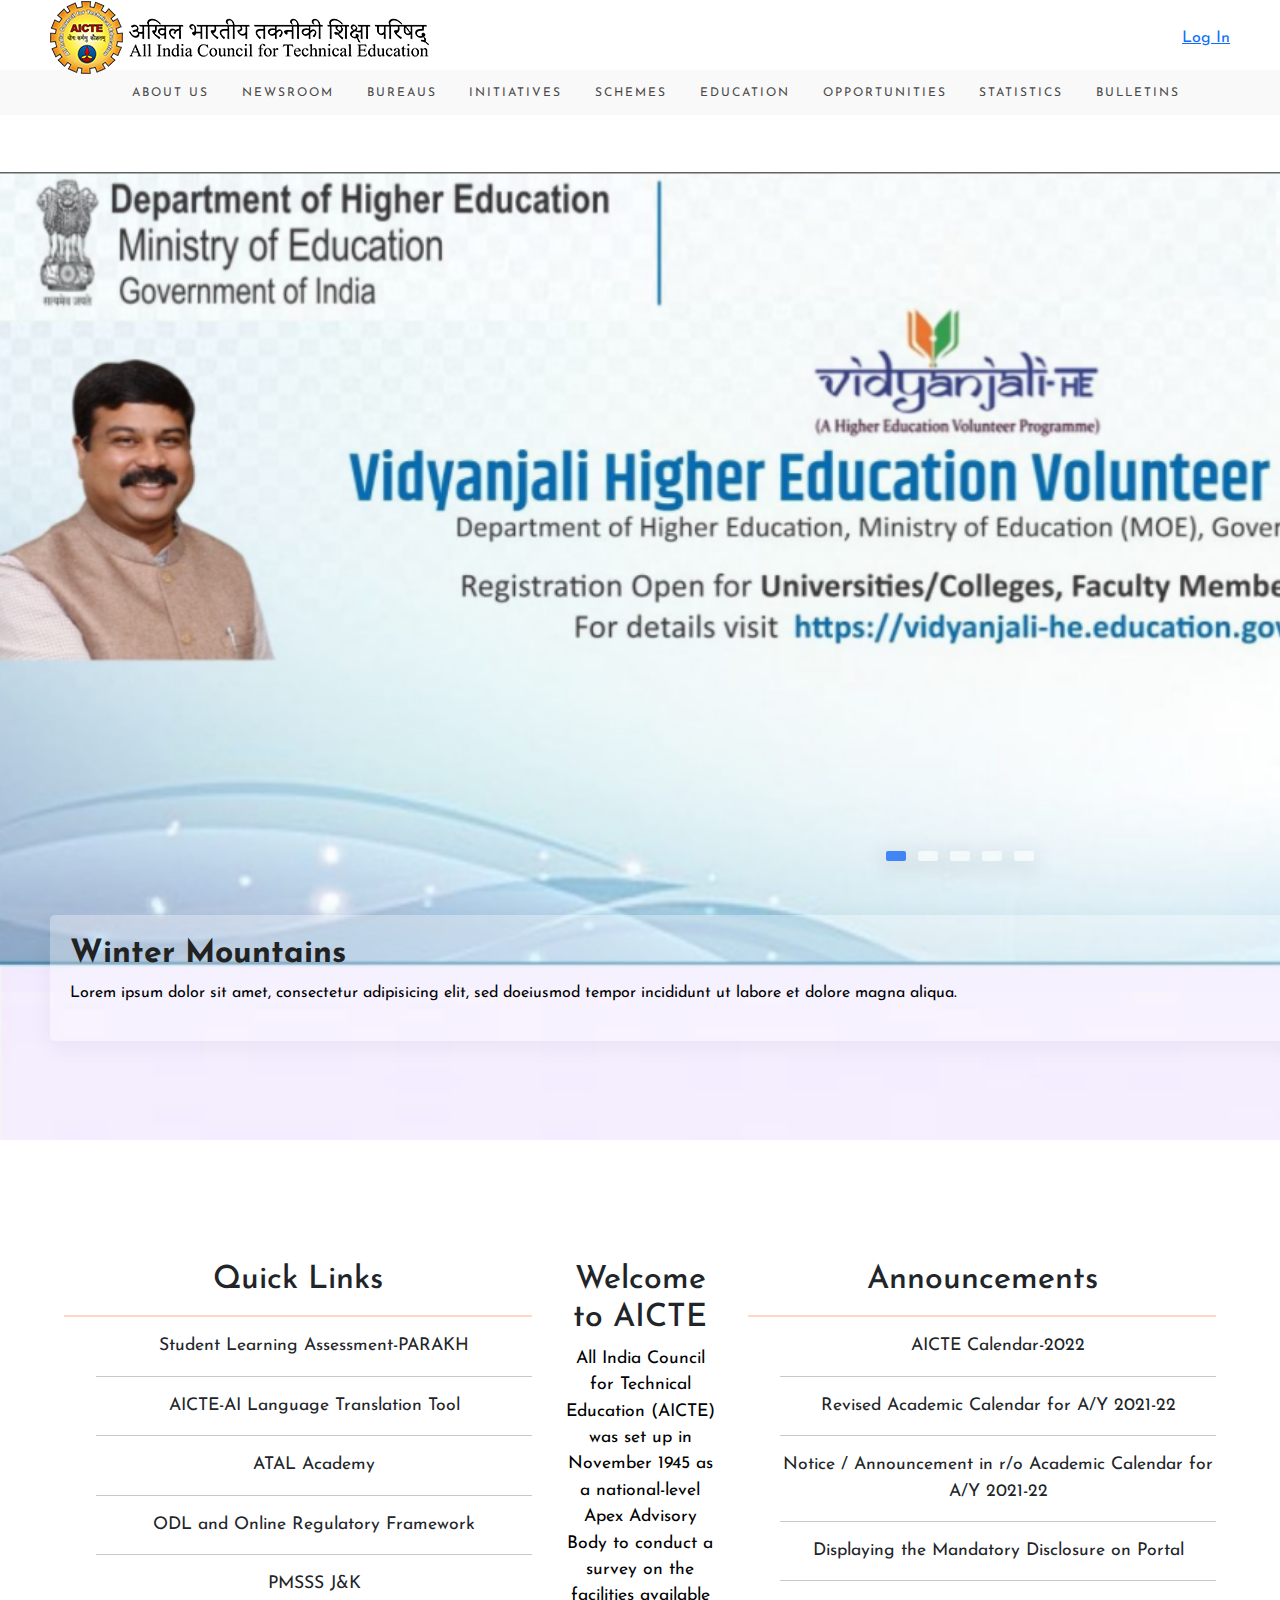
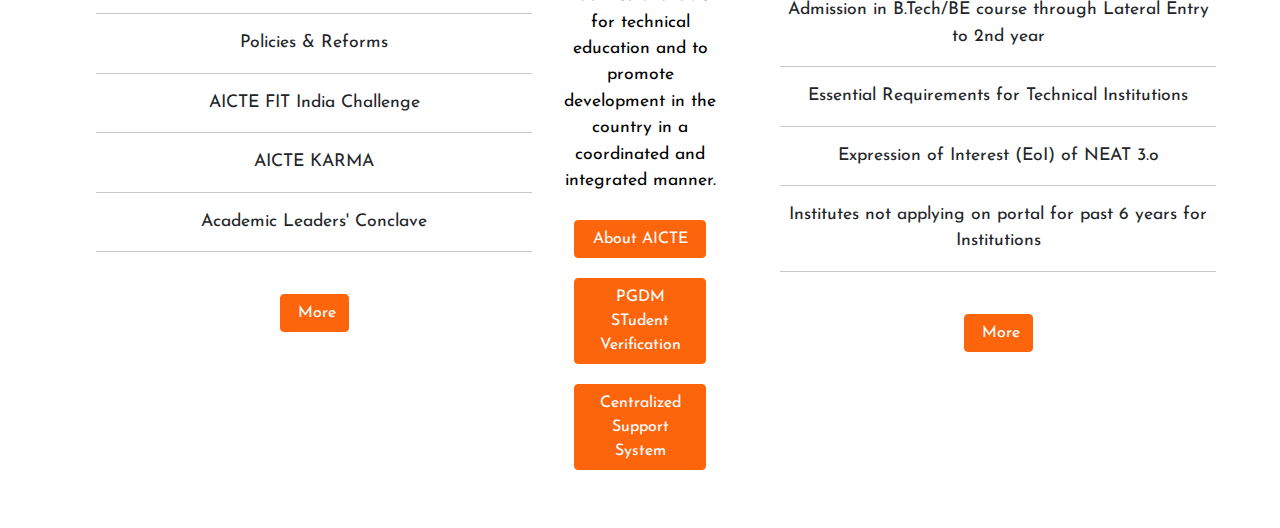
==== commit e030379f: "" ====
--- a/home.html
+++ b/home.html
@@ -5,7 +5,7 @@
   <meta charset="UTF-8">
   <meta http-equiv="X-UA-Compatible" content="IE=edge">
   <meta name="viewport" content="width=device-width, initial-scale=1.0">
-  <title>Document</title>
+  <title>AICTE</title>
   <link rel="stylesheet" href="./assets/bootstrap/css/bootstrap.min.css">
   <link rel="stylesheet" href="/assets/css/home.css">
   <script src="https://code.jquery.com/jquery-1.10.2.js"></script>
--- a/assets/css/home.css
+++ b/assets/css/home.css
@@ -1,187 +1,197 @@
-@import url('https://fonts.googleapis.com/css2?family=Montserrat:ital,wght@0,200;0,400;0,700;1,100;1,400&display=swap');
+    @import url('https://fonts.googleapis.com/css2?family=Montserrat:ital,wght@0,200;0,400;0,700;1,100;1,400&display=swap');
 
-.carousel-item img {
-    /* position: absolute; */
-    object-fit: cover;
-    width: 100%;
-    top: 0;
-    left: 0;
-    min-height: 572px;
-    background: rgba(0, 0, 0, 0.7);
-}
+    .carousel-item img {
+        /* position: absolute; */
+        object-fit: cover;
+        width: 100%;
+        top: 0;
+        left: 0;
+        min-height: 572px;
+        background: rgba(0, 0, 0, 0.7);
+    }
 
-.parent {
-    margin: 1rem;
-    padding: 2rem 2rem;
-    width:390%;
-    justify-content: space-around;
-    text-align: center;
-    display: flex;
-  }
-  .child {
-      width: 500px;
-    display: inline-block;
-    padding: 1rem 1rem;
-    vertical-align: middle;
-  }
+    .parent {
+        margin: 1rem;
+        padding: 2rem 2rem;
+        width:390%;
+        justify-content: space-around;
+        text-align: center;
+        display: flex;
+    }
+    .child {
+        width: 500px;
+        display: inline-block;
+        padding: 1rem 1rem;
+        vertical-align: middle;
+    }
 
-h3,
-p {
-    color: black;
-}
+    h3,
+    p {
+        color: black;
+    }
 
-@import url('https://fonts.googleapis.com/css2?family=Poppins:wght@100;200;300;400;500;600;700;800;900&display=swap');
+    @import url('https://fonts.googleapis.com/css2?family=Poppins:wght@100;200;300;400;500;600;700;800;900&display=swap');
 
-* {
-    margin: 0;
-    padding: 0;
-    box-sizing: border-box;
-    font-family: "Poppins", sans-serif;
-}
+    * {
+        margin: 0;
+        padding: 0;
+        box-sizing: border-box;
+        font-family: "Poppins", sans-serif;
+    }
 
-body {
-    overflow-x: hidden;
-    /* display: flex; */
-    justify-content: center;
-    align-items: center;
-    /* background: #000116; */
-    flex-direction: column;
-}
+    body {
+        overflow-x: hidden;
+        /* display: flex; */
+        justify-content: center;
+        align-items: center;
+        /* background: #000116; */
+        flex-direction: column;
+    }
 
-.slider {
-    position: relative;
-    /* background: #000116; */
-    width: 1920px;
-    min-height: 1080px;
-    overflow: hidden;
-}
+    .slider {
+        position: relative;
+        /* background: #000116; */
+        width: 1920px;
+        min-height: 1080px;
+        overflow: hidden;
+    }
 
-.slider .slide {
-    position: absolute;
-    width: 100%;
-    height: 100%;
-    clip-path: circle(0% at 0 50%);
-}
+    .slider .slide {
+        position: absolute;
+        width: 100%;
+        height: 100%;
+        clip-path: circle(0% at 0 50%);
+    }
 
-.slider .slide.active {
-    clip-path: circle(150% at 0 50%);
-    transition: 2s;
-}
+    .slider .slide.active {
+        clip-path: circle(150% at 0 50%);
+        transition: 2s;
+    }
 
-.slider .slide img {
-    position: absolute;
-    width: 100%;
-    height: 100%;
-    object-fit: contain;
-}
-
-.slider .slide .info {
-    position: absolute;
-    color: #222;
-    background: rgba(255, 255, 255, 0.3);
-    width: 100%;
-    margin-top: 800px;
-    margin-left: 50px;
-    padding: 20px;
-    border-radius: 5px;
-    box-shadow: 0 5px 25px rgb(1 1 1 / 5%);
-}
-
-.slider .slide .info h2 {
-    font-size: 2em;
-    font-weight: 800;
-}
-
-.slider .slide .info p {
-    font-size: 1em;
-    font-weight: 400;
-}
-
-.navigation {
-    height: 500px;
-    display: flex;
-    align-items: center;
-    justify-content: space-between;
-    opacity: 0;
-    transition: opacity 0.5s ease;
-}
-
-.slider:hover .navigation {
-    opacity: 1;
-}
-
-.prev-btn,
-.next-btn {
-    z-index: 999;
-    font-size: 2em;
-    color: #222;
-    background: rgba(255, 255, 255, 0.8);
-    padding: 10px;
-    cursor: pointer;
-}
-
-.prev-btn {
-    border-top-right-radius: 3px;
-    border-bottom-right-radius: 3px;
-}
-
-.next-btn {
-    border-top-left-radius: 3px;
-    border-bottom-left-radius: 3px;
-}
-
-.navigation-visibility {
-    z-index: 999;
-    display: flex;
-    justify-content: center;
-}
-
-.navigation-visibility .slide-icon {
-    z-index: 999;
-    background: rgba(255, 255, 255, 0.5);
-    width: 20px;
-    height: 10px;
-    transform: translateY(-50px);
-    margin: 286px 6px;
-    border-radius: 2px;
-    box-shadow: 0 5px 25px rgb(1 1 1 / 20%);
-}
-
-.navigation-visibility .slide-icon.active {
-    background: #4285F4;
-}
-
-@media (max-width: 900px) {
-    .slider {
+    .slider .slide img {
+        position: absolute;
         width: 100%;
+        height: 100%;
+        object-fit: contain;
     }
 
     .slider .slide .info {
-        position: relative;
-        width: 80%;
-        margin-left: auto;
-        margin-right: auto;
+        position: absolute;
+        color: #222;
+        background: rgba(255, 255, 255, 0.3);
+        width: 100%;
+        margin-top: 800px;
+        margin-left: 50px;
+        padding: 20px;
+        border-radius: 5px;
+        box-shadow: 0 5px 25px rgb(1 1 1 / 5%);
     }
-}
 
-@media (max-width: 500px) {
     .slider .slide .info h2 {
-        font-size: 1.8em;
-        line-height: 40px;
+        font-size: 2em;
+        font-weight: 800;
     }
 
     .slider .slide .info p {
-        font-size: 0.9em;
+        font-size: 1em;
+        font-weight: 400;
     }
-}
 
-.parent {
-    margin: 1rem;
-    padding: 2rem 2rem;
-    text-align: center;
-  }
-  .child {
-    display: inline-block;
-    padding: 1rem 1rem;
-    vertical-align: middle;
-  }+    .navigation {
+        height: 500px;
+        display: flex;
+        align-items: center;
+        justify-content: space-between;
+        opacity: 0;
+        transition: opacity 0.5s ease;
+    }
+
+    .slider:hover .navigation {
+        opacity: 1;
+    }
+
+    .prev-btn,
+    .next-btn {
+        z-index: 999;
+        font-size: 2em;
+        color: #222;
+        background: rgba(255, 255, 255, 0.8);
+        padding: 10px;
+        cursor: pointer;
+    }
+
+    .prev-btn {
+        border-top-right-radius: 3px;
+        border-bottom-right-radius: 3px;
+    }
+
+    .next-btn {
+        border-top-left-radius: 3px;
+        border-bottom-left-radius: 3px;
+    }
+
+    .navigation-visibility {
+        z-index: 999;
+        display: flex;
+        justify-content: center;
+    }
+
+    .navigation-visibility .slide-icon {
+        z-index: 999;
+        background: rgba(255, 255, 255, 0.5);
+        width: 20px;
+        height: 10px;
+        transform: translateY(-50px);
+        margin: 286px 6px;
+        border-radius: 2px;
+        box-shadow: 0 5px 25px rgb(1 1 1 / 20%);
+    }
+
+    .navigation-visibility .slide-icon.active {
+        background: #4285F4;
+    }
+
+    @media (max-width: 900px) {
+        .slider {
+            width: 100%;
+        }
+
+        .slider .slide .info {
+            position: relative;
+            width: 80%;
+            margin-left: auto;
+            margin-right: auto;
+        }
+    }
+
+    @media (max-width: 500px) {
+        .slider .slide .info h2 {
+            font-size: 1.8em;
+            line-height: 40px;
+        }
+
+        .slider .slide .info p {
+            font-size: 0.9em;
+        }
+    }
+
+    .parent {
+        margin: 1rem;
+        padding: 2rem 2rem;
+        text-align: center;
+    }
+    .child {
+        display: inline-block;
+        vertical-align: middle;
+        font-size: 1.1em;
+    }
+
+    .blow {
+        display: flex;
+        justify-content: space-between;
+        flex-direction: column;
+    }
+
+    .btn-primary {
+        margin: 10px;
+    }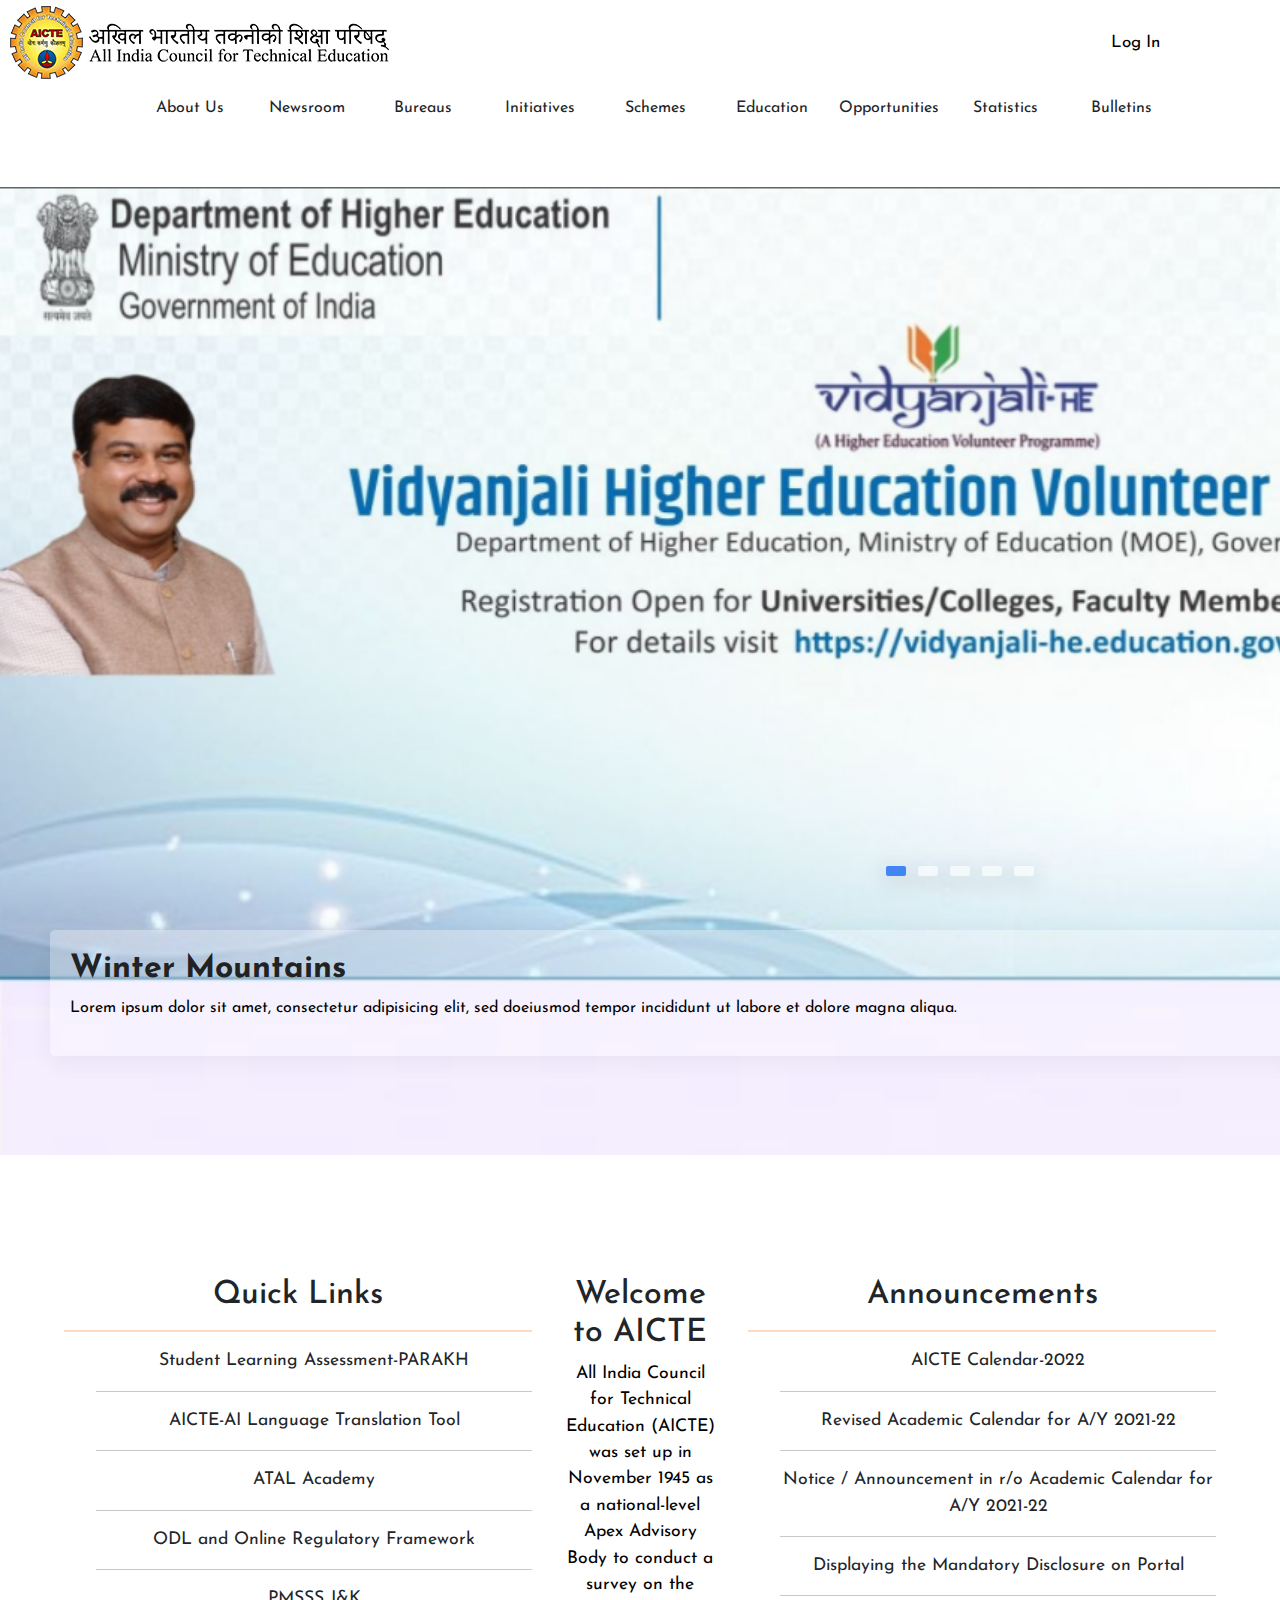
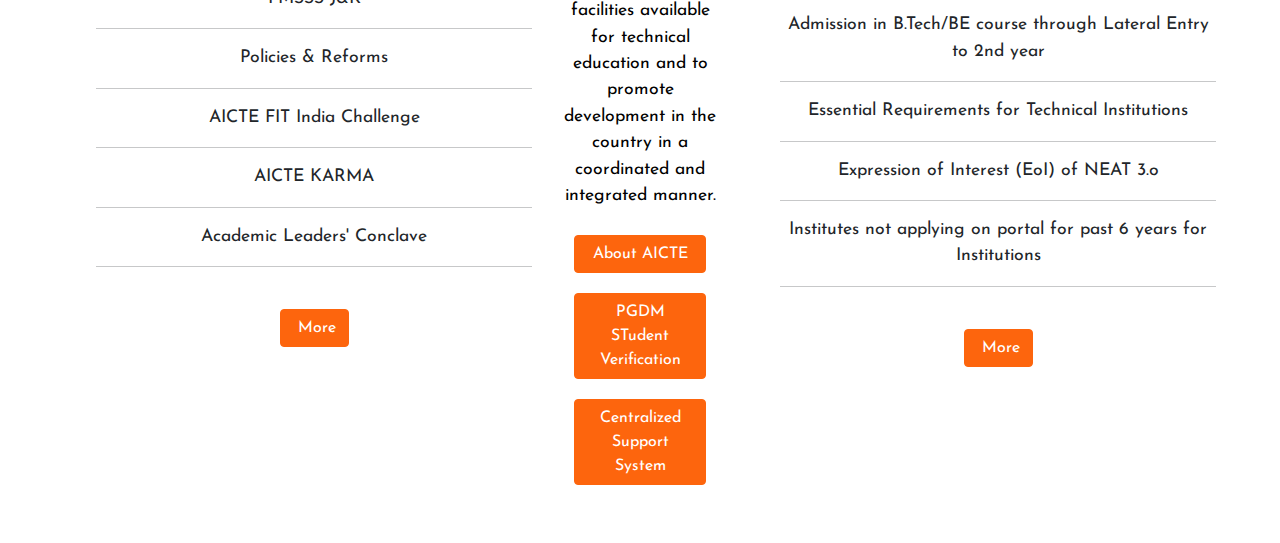
==== commit 09d47a9c: "" ====
--- a/home.html
+++ b/home.html
@@ -81,8 +81,6 @@
       <div class="slide-icon"></div>
     </div>
   </div>
-
-
 
 
   <div id="sidebar-first" class="sidebar col-md-3">
